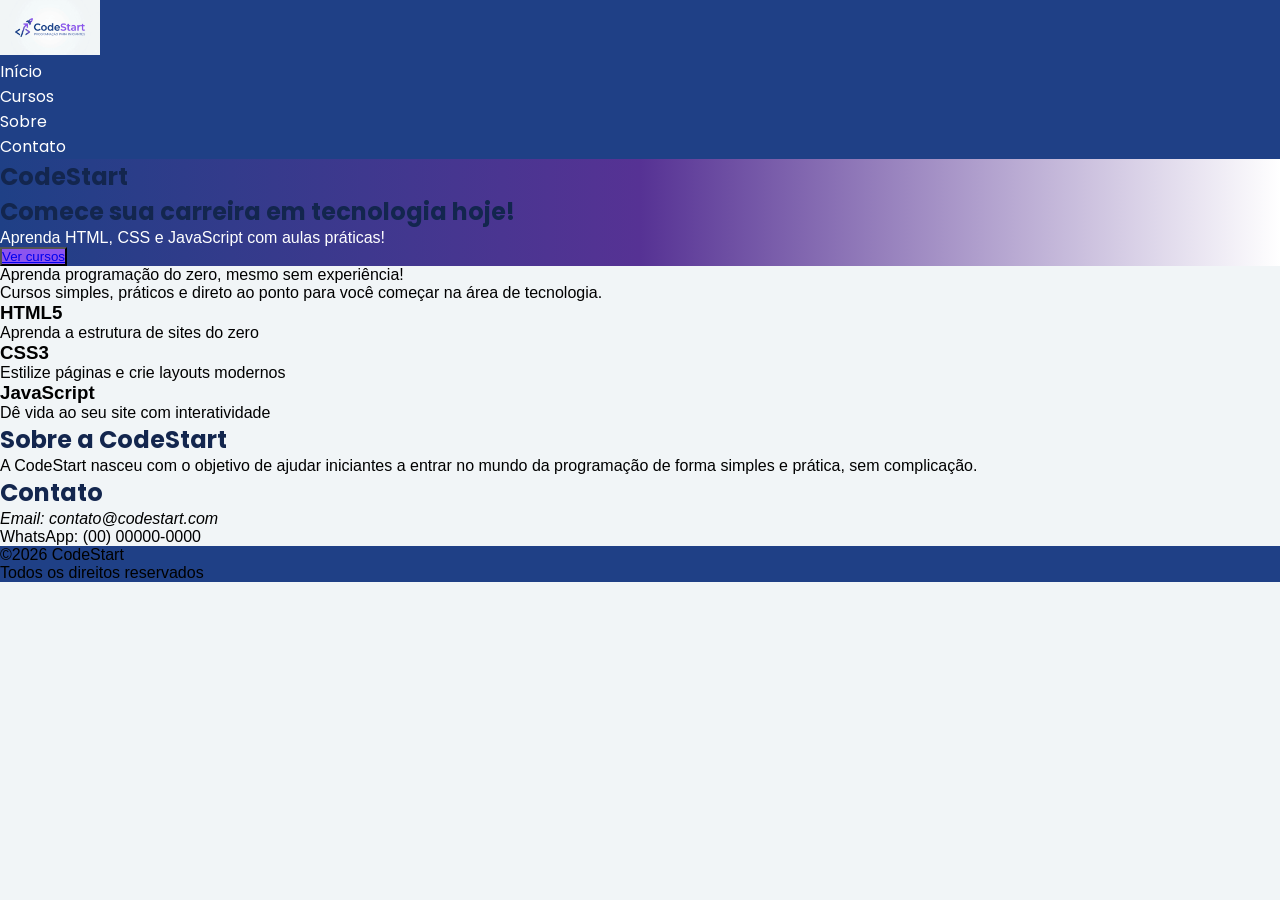
==== codestart-site/index.html @ 8492770b "criei o site codestart" ====
<!DOCTYPE html>
<html lang="pt-br">
<head>
    <meta charset="UTF-8">
    <meta name="viewport" content="width=device-width, initial-scale=1.0">
    <title>CodeStart</title>
    <link rel="stylesheet" href="style.css">
</head>
<body>
    <header>
        <img src="imagens/logo.png" alt="alt="Logo da CodeStart"" style="width: 100px;">
        <nav>
            <ul>
                <li><a href="#">Início</a></li>

                <li><a href="#">Cursos</a></li>

                <li><a href="#">Sobre</a></li>

                <li><a href="#">Contato</a></li>
            </ul>
        </nav>
    </header>

    <section class="banner">
        <h1>CodeStart</h1>
        <h2>Comece sua carreira em tecnologia hoje!</h2>
        <p>Aprenda HTML, CSS e JavaScript com aulas práticas!</p>
        <button><a href="#">Ver cursos</a></button>
    </section>

    <section class="intro">
        <p>Aprenda programação do zero, mesmo sem experiência!</p>
        <p>Cursos simples, práticos e direto ao ponto para você começar na área de tecnologia.</p>
    </section>

    <section class="cursos">
        <div>
            <h3>HTML5</h3>
            <p>Aprenda a estrutura de sites do zero</p>
        </div>

        <div>
            <h3>CSS3</h3>
            <p>Estilize páginas e crie layouts modernos</p>
        </div>

        <div>
            <h3>JavaScript</h3>
            <p>Dê vida ao seu site com interatividade</p>
        </div>

    </section>

    <section class="codestart">
        <div>
            <h1>Sobre a CodeStart</h1>
            <p>A CodeStart nasceu com o objetivo de ajudar iniciantes a entrar no mundo da programação de forma simples e prática, sem complicação.</p>
        </div>
    </section>

    <section class="contato">
        <div>
            <h1>Contato</h1>
            <address>Email: contato@codestart.com</address>
            <p>WhatsApp: (00) 00000-0000</p>
        </div>
    </section>
    
    <footer>
        <p>&copy;2026 CodeStart</p>
        <p>Todos os direitos reservados</p>
    </footer>
</body>
</html>
---- codestart-site/style.css ----
@charset "UTF-8";
@import url('https://fonts.googleapis.com/css2?family=Poppins:ital,wght@0,100;0,200;0,300;0,400;0,500;0,600;0,700;0,800;0,900;1,100;1,200;1,300;1,400;1,500;1,600;1,700;1,800;1,900&display=swap');

*{
    margin: 0;
    padding: 0;
}

body{
    background-color: #F1F5F7;
    font-family: Arial, Helvetica, sans-serif;
}

header{
    background-color: #1F4086;
}

header ul li a{
    color: white;
    text-decoration: none;
    font-family: "Poppins", sans-serif;
}

h1,h2{
    font-family: "Poppins", sans-serif;
    color: #13264e;
    font-weight: bold;
}

.banner{
    background-image: linear-gradient(to right,#1F4086,#563294,white );
}

.banner p{
    color: white;
}

.banner button{
    background-color: #8C54EF;
}

footer{
    background-color: #1F4086;
}
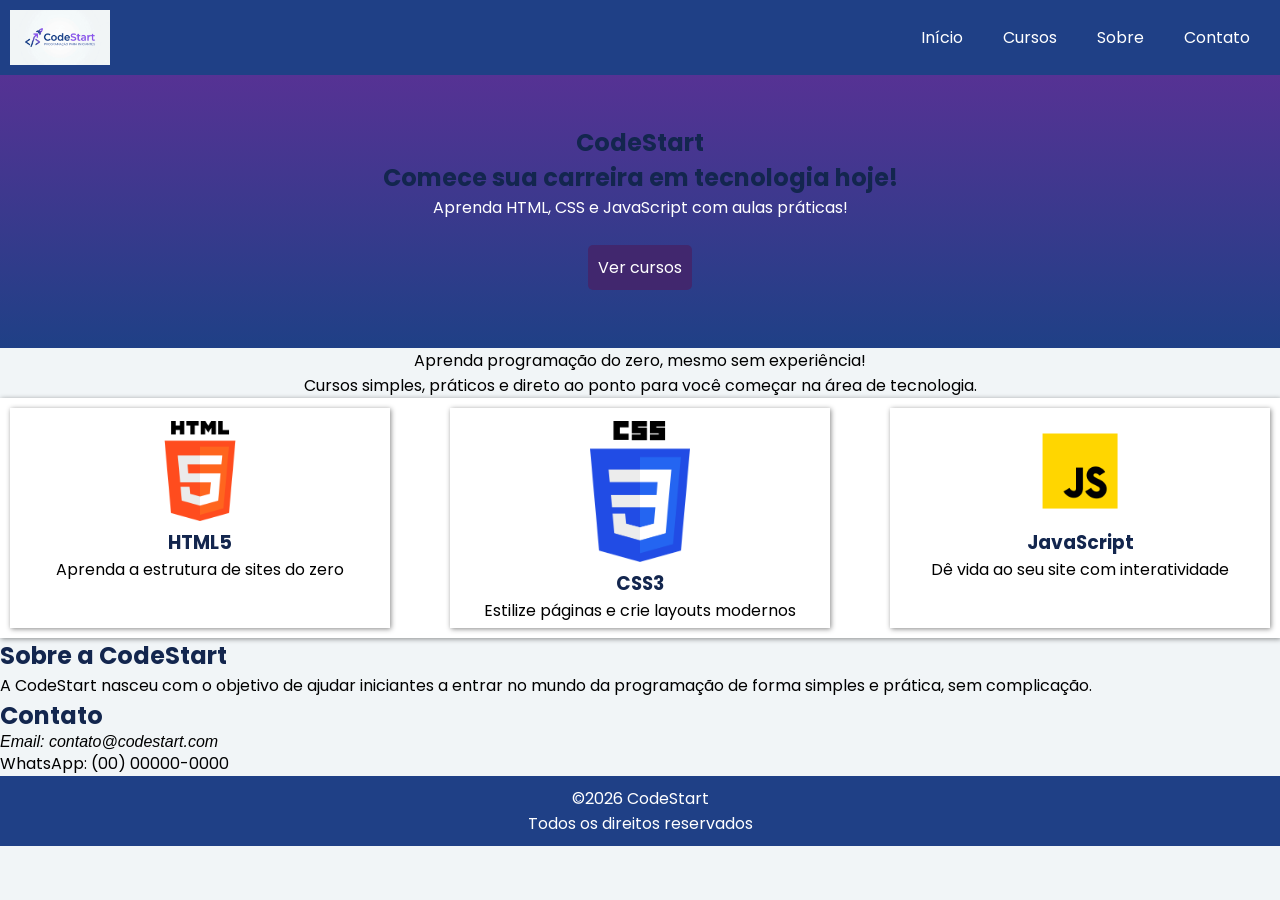
==== commit 4b51698f: "atualizando estilo" ====
--- a/codestart-site/index.html
+++ b/codestart-site/index.html
@@ -26,7 +26,8 @@
         <h1>CodeStart</h1>
         <h2>Comece sua carreira em tecnologia hoje!</h2>
         <p>Aprenda HTML, CSS e JavaScript com aulas práticas!</p>
-        <button><a href="#">Ver cursos</a></button>
+        <br>
+        <a href="#">Ver cursos</a>
     </section>
 
     <section class="intro">
@@ -35,17 +36,20 @@
     </section>
 
     <section class="cursos">
-        <div>
+        <div id="html">
+            <img src="imagens/logo-html.png" alt="Logo HTML5">
             <h3>HTML5</h3>
             <p>Aprenda a estrutura de sites do zero</p>
         </div>
 
-        <div>
+        <div id="css">
+            <img src="imagens/logo-css.png" alt="Logo CSS3">
             <h3>CSS3</h3>
             <p>Estilize páginas e crie layouts modernos</p>
         </div>
 
-        <div>
+        <div id="javascript">
+            <img src="imagens/javascript.png" alt="Logo JavaScript">
             <h3>JavaScript</h3>
             <p>Dê vida ao seu site com interatividade</p>
         </div>
--- a/codestart-site/style.css
+++ b/codestart-site/style.css
@@ -8,37 +8,110 @@
 
 body{
     background-color: #F1F5F7;
-    font-family: Arial, Helvetica, sans-serif;
+    font-family: "Poppins", Arial;
 }
 
 header{
+    padding: 10px 10px;
     background-color: #1F4086;
+    display: flex;
+    justify-content: space-between;
+    align-items: center;
 }
+
+header ul{
+    display: flex;
+}
+
+
+
+header ul li{
+    justify-content: center;
+    padding: 10px;
+    list-style-type: none;
+}
+
 
 header ul li a{
     color: white;
     text-decoration: none;
-    font-family: "Poppins", sans-serif;
+    padding: 20px 10px;
+    
+
 }
 
 h1,h2{
-    font-family: "Poppins", sans-serif;
     color: #13264e;
     font-weight: bold;
 }
 
 .banner{
-    background-image: linear-gradient(to right,#1F4086,#563294,white );
+    background-image: linear-gradient(to top,#1F4086,#563294);
+    text-align: center;
+    padding-top: 50px;
+    padding-bottom: 50px;
+    
 }
 
 .banner p{
     color: white;
 }
 
-.banner button{
-    background-color: #8C54EF;
+.banner a{
+    display: inline-block;
+    background-color: #41276e;
+    color: white;
+    text-decoration: none;
+    margin-bottom: 8px;
+    padding: 10px;
+    border-radius: 5px;
 }
+
+.banner a:hover{
+    background-color: #563294;
+    transition-duration: 0.8s;
+}
+
+.intro{
+    text-align: center;
+}
+
+
+
+.cursos{
+    gap: 60px;
+    background-color: white;
+    box-shadow: 1px 1px 5px rgba(0, 0, 0, 0.438);
+    display: flex;
+    padding-top: 10px;
+    padding-bottom: 10px;
+    padding-left: 10px;
+    padding-right: 10px;
+    text-align: center;
+}
+
+.cursos div{
+    width: 30%;
+    box-shadow: 1px 1px 5px rgba(0, 0, 0, 0.466);
+    padding: 5px;
+
+    
+
+}
+
+.cursos div img{
+    padding-top: 8px;
+    width: 100px;
+}
+
+.cursos h3{
+    color: #13264e;
+}
+
 
 footer{
     background-color: #1F4086;
+    color: white;
+    text-align: center;
+    padding: 10px;
 }
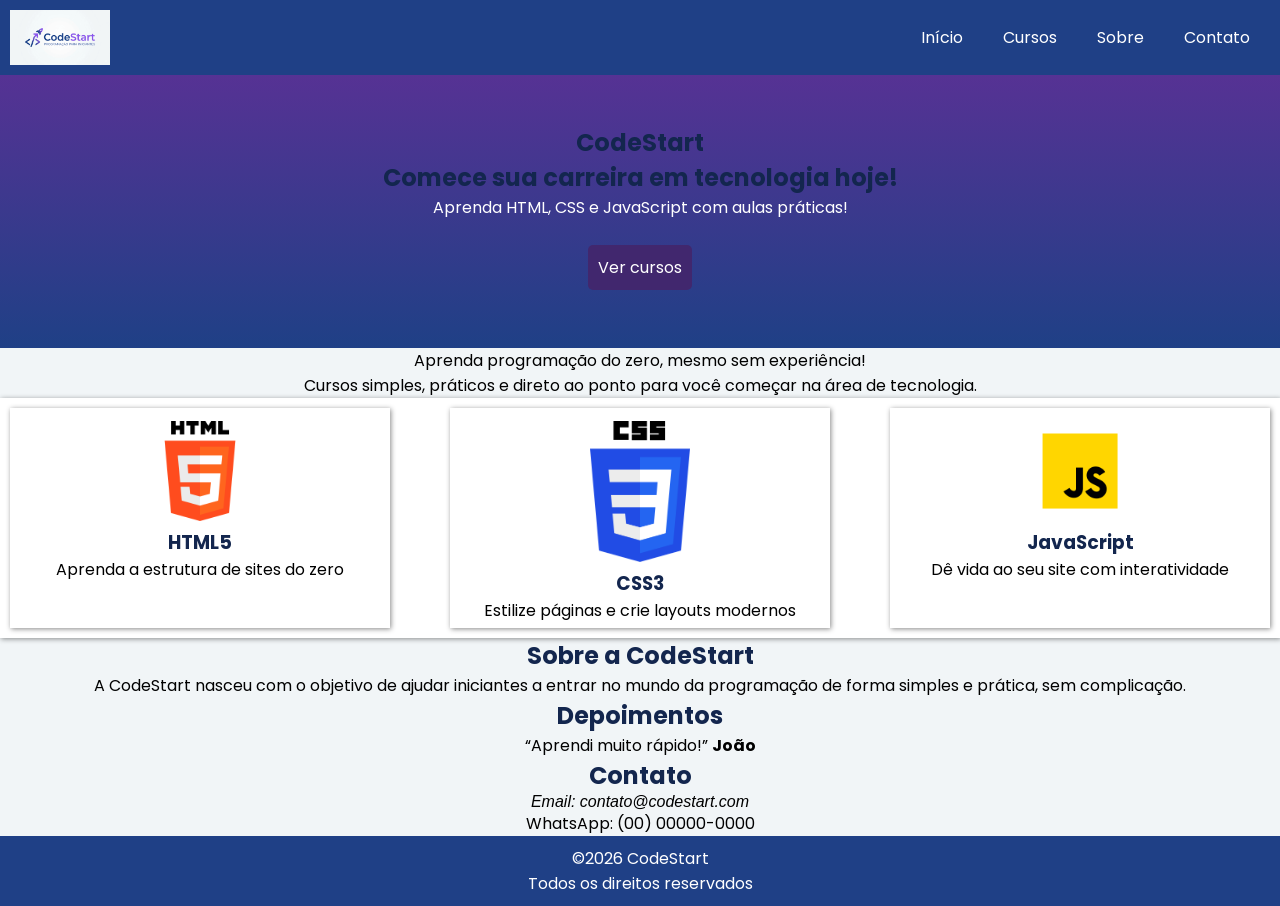
==== commit 119dae20: "atuallização" ====
--- a/codestart-site/index.html
+++ b/codestart-site/index.html
@@ -11,18 +11,18 @@
         <img src="imagens/logo.png" alt="alt="Logo da CodeStart"" style="width: 100px;">
         <nav>
             <ul>
-                <li><a href="#">Início</a></li>
+                <li><a href="#inicio">Início</a></li>
 
-                <li><a href="#">Cursos</a></li>
+                <li><a href="#cursos">Cursos</a></li>
 
-                <li><a href="#">Sobre</a></li>
+                <li><a href="#sobre">Sobre</a></li>
 
-                <li><a href="#">Contato</a></li>
+                <li><a href="#contato">Contato</a></li>
             </ul>
         </nav>
     </header>
 
-    <section class="banner">
+    <section class="banner" id="inicio">
         <h1>CodeStart</h1>
         <h2>Comece sua carreira em tecnologia hoje!</h2>
         <p>Aprenda HTML, CSS e JavaScript com aulas práticas!</p>
@@ -35,7 +35,7 @@
         <p>Cursos simples, práticos e direto ao ponto para você começar na área de tecnologia.</p>
     </section>
 
-    <section class="cursos">
+    <section class="cursos" id="cursos">
         <div id="html">
             <img src="imagens/logo-html.png" alt="Logo HTML5">
             <h3>HTML5</h3>
@@ -56,14 +56,25 @@
 
     </section>
 
-    <section class="codestart">
+    <section class="codestart" id="sobre">
         <div>
             <h1>Sobre a CodeStart</h1>
             <p>A CodeStart nasceu com o objetivo de ajudar iniciantes a entrar no mundo da programação de forma simples e prática, sem complicação.</p>
         </div>
     </section>
 
-    <section class="contato">
+    <section class="depoimentos">
+        <h2>Depoimentos</h2>
+
+        <div class="depoimento">
+            <p>
+                <q>Aprendi muito rápido!</q>
+                <strong>João</strong>
+            </p>
+        </div>
+    </section>
+
+    <section class="contato" id="contato">
         <div>
             <h1>Contato</h1>
             <address>Email: contato@codestart.com</address>
--- a/codestart-site/style.css
+++ b/codestart-site/style.css
@@ -70,6 +70,7 @@
 .banner a:hover{
     background-color: #563294;
     transition-duration: 0.8s;
+    transform: translateY(-3px);
 }
 
 .intro{
@@ -108,10 +109,40 @@
     color: #13264e;
 }
 
+.cursos div:hover{
+    transform: scale(1.05);
+    transition: 0.3s;
+    box-shadow: 1px 1px 8px rgba(0, 0, 0, 0.466);
+
+}
+
+.codestart{
+    text-align: center;
+}
+
+.contato{
+    text-align: center;
+}
+
+.depoimentos{
+    text-align: center;
+}
+
 
 footer{
     background-color: #1F4086;
     color: white;
     text-align: center;
     padding: 10px;
+}
+
+@media (max-width:600px){
+    .cursos{
+        flex-direction: column;
+        align-items: center;
+    }
+
+    header{
+        flex-direction: column;
+    }
 }
